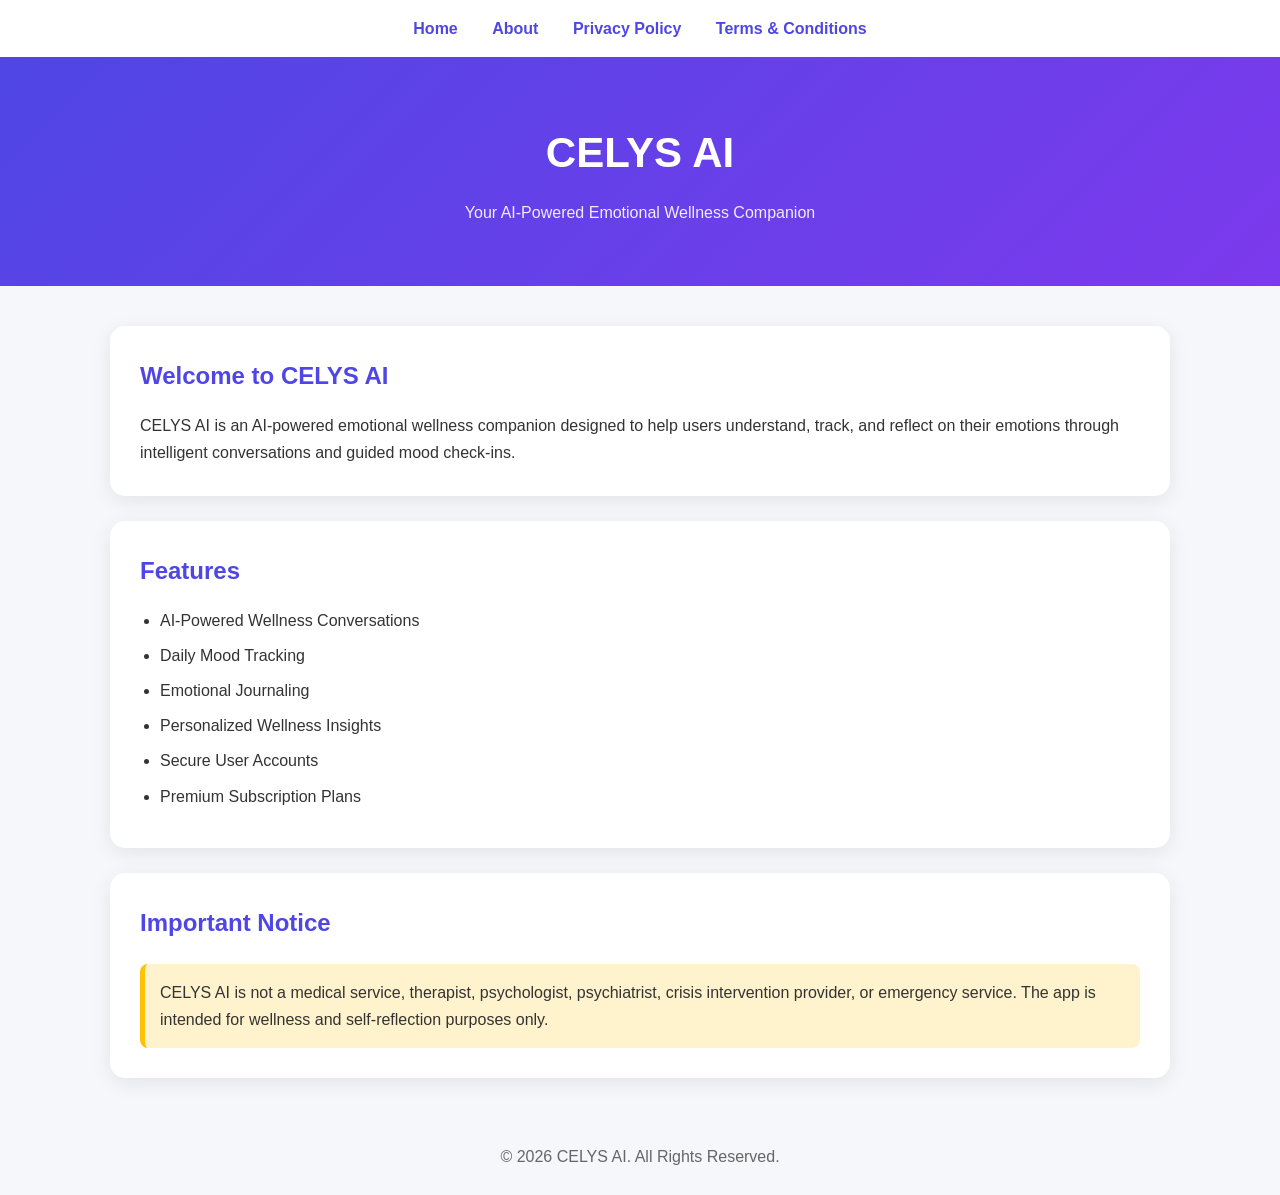
==== index.html @ 309398f0 "Initial website files" ====
<!DOCTYPE html>
<html lang="en">
<head>
<meta charset="UTF-8">
<meta name="viewport" content="width=device-width, initial-scale=1.0">
<title>CELYS AI</title>
<link rel="stylesheet" href="assets/css/style.css">
</head>
<body>

<nav>
    <a href="index.html">Home</a>
    <a href="about.html">About</a>
    <a href="privacy-policy.html">Privacy Policy</a>
    <a href="terms-and-conditions.html">Terms & Conditions</a>
</nav>

<header>
    <h1>CELYS AI</h1>
    <p>Your AI-Powered Emotional Wellness Companion</p>
</header>

<div class="container">

    <div class="card">
        <h2>Welcome to CELYS AI</h2>
        <p>
            CELYS AI is an AI-powered emotional wellness companion designed to help users understand,
            track, and reflect on their emotions through intelligent conversations and guided mood check-ins.
        </p>
    </div>

    <div class="card">
        <h2>Features</h2>
        <ul>
            <li>AI-Powered Wellness Conversations</li>
            <li>Daily Mood Tracking</li>
            <li>Emotional Journaling</li>
            <li>Personalized Wellness Insights</li>
            <li>Secure User Accounts</li>
            <li>Premium Subscription Plans</li>
        </ul>
    </div>

    <div class="card">
        <h2>Important Notice</h2>
        <div class="notice">
            CELYS AI is not a medical service, therapist, psychologist,
            psychiatrist, crisis intervention provider, or emergency service.
            The app is intended for wellness and self-reflection purposes only.
        </div>
    </div>

</div>

<footer>
    © 2026 CELYS AI. All Rights Reserved.
</footer>

</body>
</html>
---- assets/css/style.css ----
* {
    margin: 0;
    padding: 0;
    box-sizing: border-box;
    font-family: "Segoe UI", sans-serif;
}

body {
    background: #f5f7fb;
    color: #333;
    line-height: 1.7;
}

header {
    background: linear-gradient(135deg, #4f46e5, #7c3aed);
    color: #fff;
    padding: 60px 20px;
    text-align: center;
}

header h1 {
    font-size: 42px;
    margin-bottom: 10px;
}

header p {
    opacity: 0.9;
}

.container {
    max-width: 1100px;
    margin: 40px auto;
    padding: 0 20px;
}

.card {
    background: #fff;
    padding: 30px;
    margin-bottom: 25px;
    border-radius: 15px;
    box-shadow: 0 5px 20px rgba(0,0,0,.08);
}

.card h2 {
    color: #4f46e5;
    margin-bottom: 15px;
}

.card h3 {
    margin-top: 20px;
    margin-bottom: 10px;
    color: #222;
}

.card ul {
    padding-left: 20px;
}

.card li {
    margin-bottom: 8px;
}

nav {
    background: white;
    box-shadow: 0 2px 10px rgba(0,0,0,.08);
    padding: 15px;
    text-align: center;
}

nav a {
    text-decoration: none;
    color: #4f46e5;
    margin: 0 15px;
    font-weight: 600;
}

nav a:hover {
    color: #7c3aed;
}

footer {
    text-align: center;
    padding: 25px;
    color: #666;
    margin-top: 40px;
}

.notice {
    background: #fff3cd;
    border-left: 5px solid #ffc107;
    padding: 15px;
    margin-top: 20px;
    border-radius: 8px;
}

.contact {
    background: #eef2ff;
    padding: 15px;
    border-radius: 10px;
    margin-top: 15px;
}

@media(max-width:768px) {
    header h1 {
        font-size: 30px;
    }

    .card {
        padding: 20px;
    }

    nav a {
        display: block;
        margin: 10px 0;
    }
}
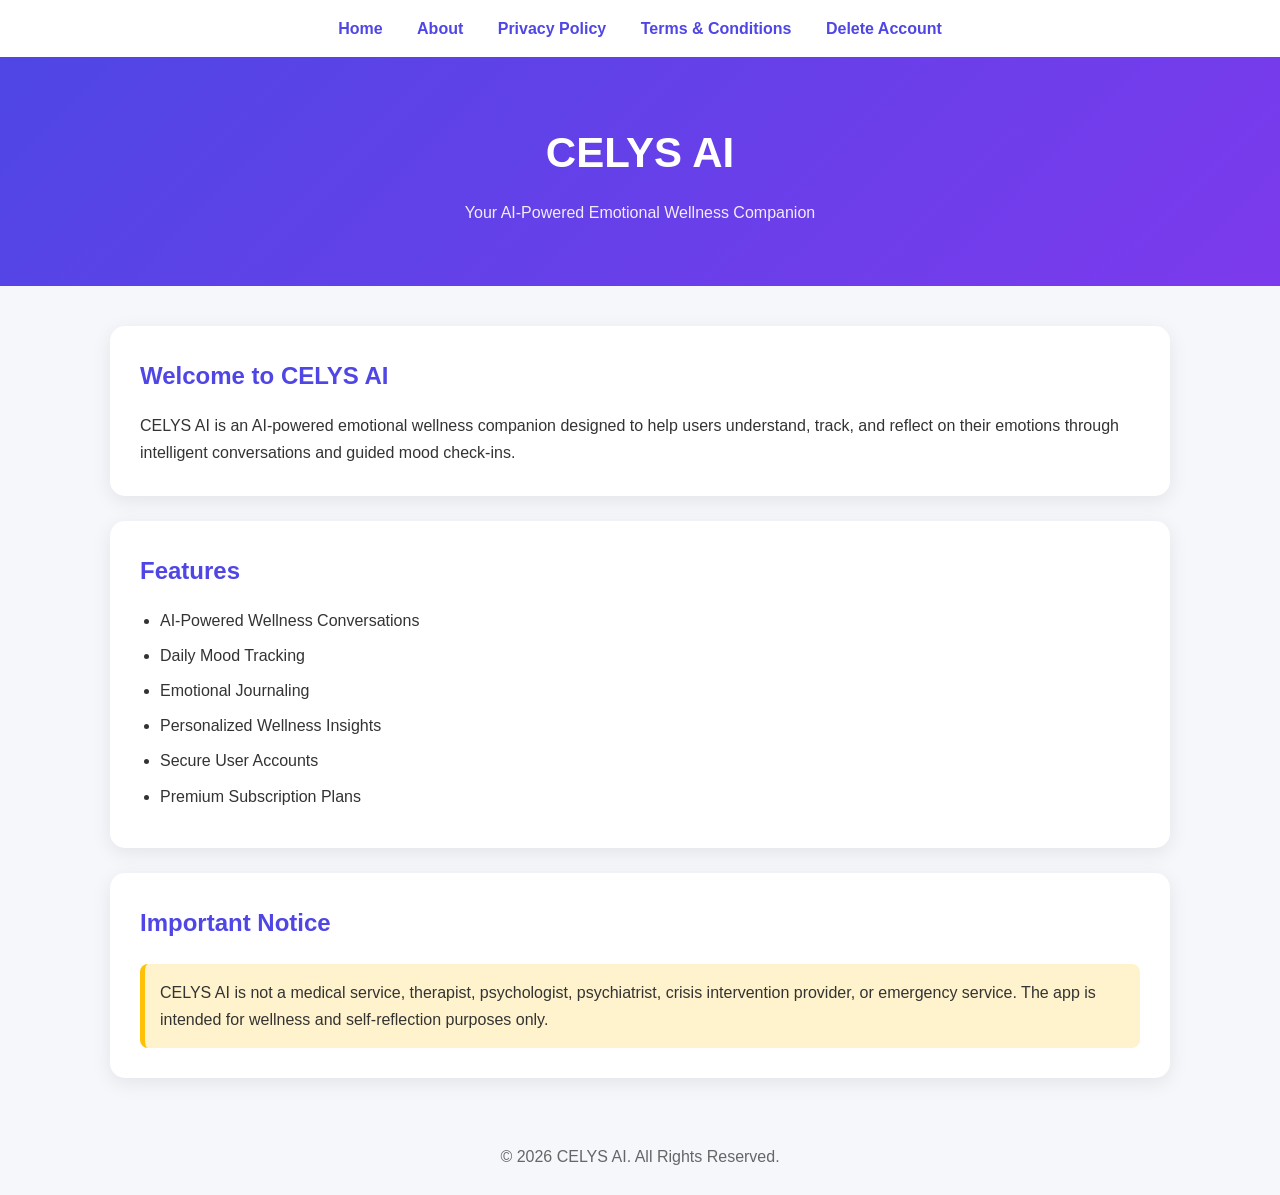
==== commit 16838bd8: "Add "Delete Account" link and update privacy policy with account deletion reference" ====
--- a/index.html
+++ b/index.html
@@ -13,6 +13,7 @@
     <a href="about.html">About</a>
     <a href="privacy-policy.html">Privacy Policy</a>
     <a href="terms-and-conditions.html">Terms & Conditions</a>
+    <a href="delete-account.html">Delete Account</a>
 </nav>
 
 <header>
--- a/assets/css/style.css
+++ b/assets/css/style.css
@@ -52,7 +52,8 @@
     color: #222;
 }
 
-.card ul {
+.card ul,
+.card ol {
     padding-left: 20px;
 }
 
